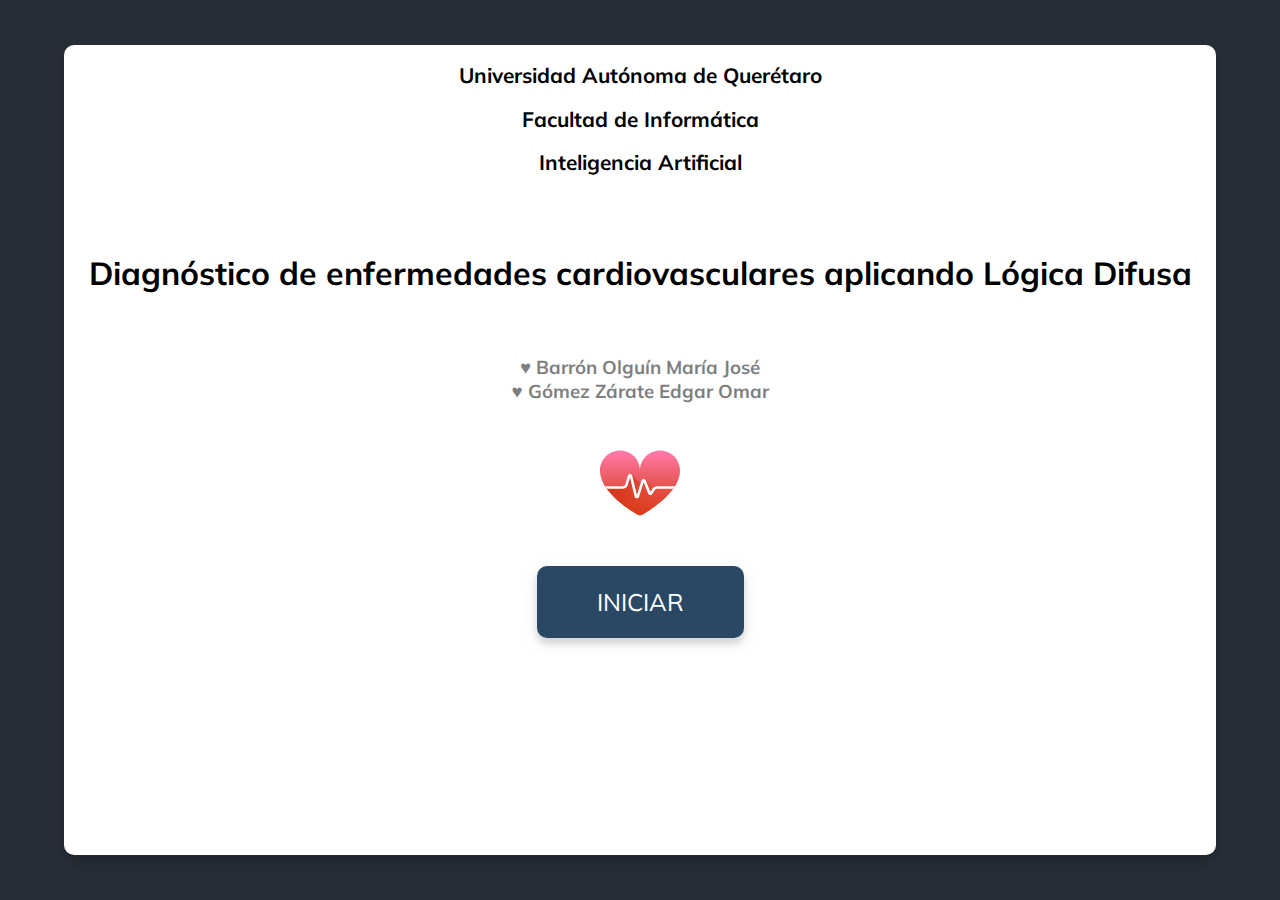
==== index.html @ 946467cd "*initial commit*" ====
<!DOCTYPE html>
<html lang="en">

<head>
	<meta charset="UTF-8">
	<title>Inicio</title>
	<link rel="stylesheet" href="./css/inicio.css">
	<link rel="stylesheet" href="./css/animate.css">
	<link href="./assets/heart.png" rel="icon">
</head>

<body onload="noBack();resetAll()">
	<div class="contenedor">

		<h2>Universidad Autónoma de Querétaro</h2>
		<h2>Facultad de Informática</h2>
		<h2>Inteligencia Artificial</h2><br><br>
		<h1>Diagnóstico de enfermedades cardiovasculares aplicando Lógica Difusa</h1><br><br>
		<h3> &hearts; Barrón Olguín María José</h3>
		<h3> &hearts; Gómez Zárate Edgar Omar</h3><br><br>
		<img class="animated heartBeat infinite" src="./assets/heart.svg" alt=""><br><br><br><br>

		<a class="botonSiguiente" onclick="start('diagnosis')">INICIAR</a>
	</div>



	<script src="./js/functions.js"></script>

</body>

</html>
---- css/inicio.css ----
@import url('https://fonts.googleapis.com/css?family=Muli&display=swap');

* {
	box-sizing: border-box;
}

body {
	/* background-color: #686de0; */
	background-color: #262f38;
	font-family: 'Muli', sans-serif;
	display: flex;
	flex-direction: column;
	align-items: center;
	justify-content: center;
	height: 100%;
	margin: 0;
}

.contenedor {
	background-color: #fff;
	border-radius: 10px;
	box-shadow: 0 10px 20px rgba(0,0,0,0.1), 0 6px 6px rgba(0,0,0,0.1);
	padding: 50px 0;
	text-align: center;
	width: 90%;
	height: 90vh;
	margin-top: 5vh;
	padding-top: 0px;
}

h2{
	font-size: 1.3em;
}

h3 {
	opacity: 0.5;
	margin: 0;
}

.res {
	font-size: 1.2em;
	letter-spacing: 1px;
	line-height: 40px;
	margin: 50px auto;
	max-width: 600px;
}

.botonSiguiente {
	background-color: #2a4764;
	border: 0;
	border-radius: 10px;
	box-shadow: 0 5px 15px rgba(0,0,0,0.1), 0 6px 6px rgba(0,0,0,0.1);
	color: #fff;
	font-size: 24px;
	padding: 21px 60px;
}

.botonSiguiente:active {
	transform: scale(0.98);
}

.botonSiguiente:focus {
	outline: 0;
}

.botonSiguiente:hover{
	background-color: #215992;
	cursor: pointer;
}


img{
	width: 80px;
	height: 80px;
}
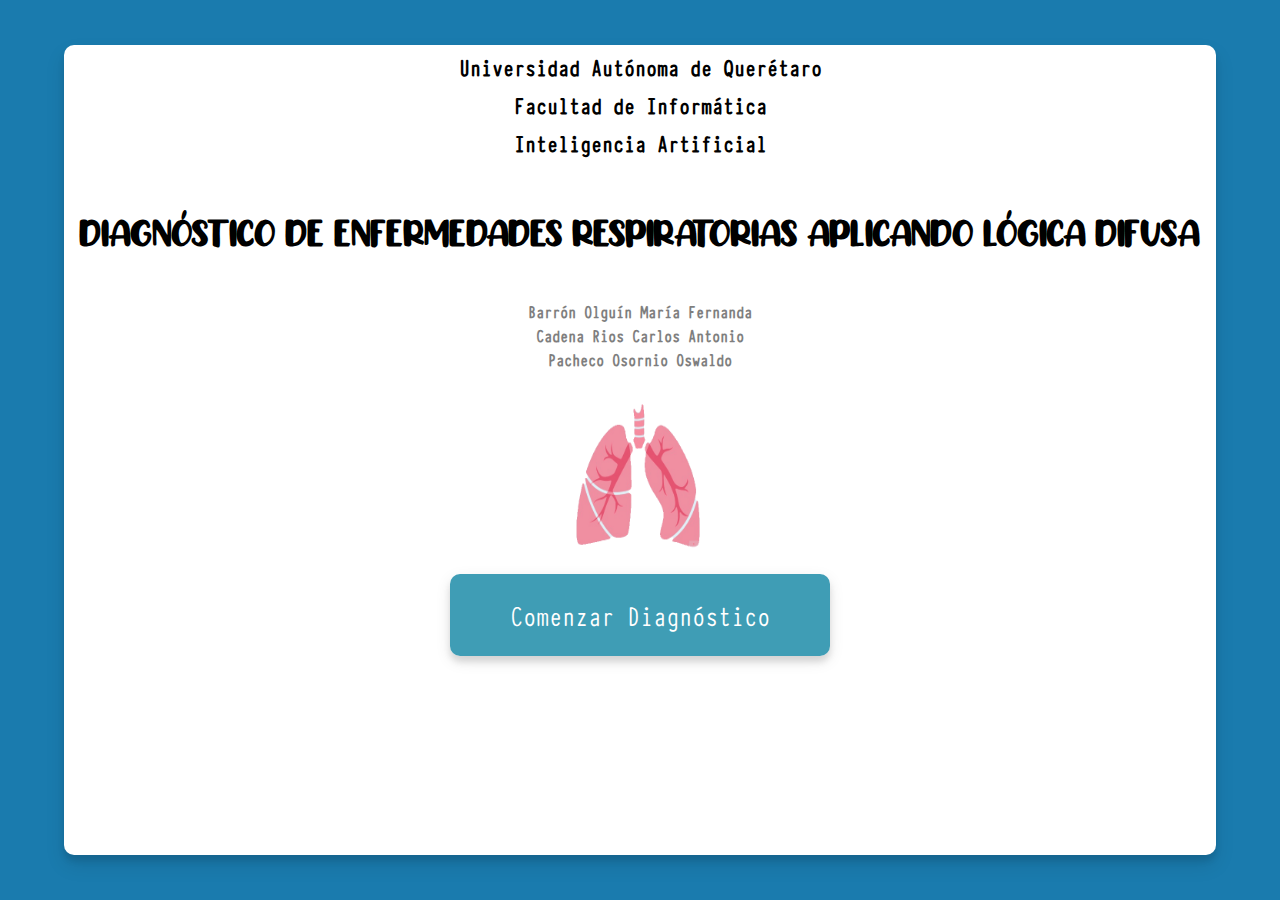
==== commit 80e559da: "terminado" ====
--- a/index.html
+++ b/index.html
@@ -6,7 +6,6 @@
 	<title>Inicio</title>
 	<link rel="stylesheet" href="./css/inicio.css">
 	<link rel="stylesheet" href="./css/animate.css">
-	<link href="./assets/heart.png" rel="icon">
 </head>
 
 <body onload="noBack();resetAll()">
@@ -14,13 +13,16 @@
 
 		<h2>Universidad Autónoma de Querétaro</h2>
 		<h2>Facultad de Informática</h2>
-		<h2>Inteligencia Artificial</h2><br><br>
-		<h1>Diagnóstico de enfermedades cardiovasculares aplicando Lógica Difusa</h1><br><br>
-		<h3> &hearts; Barrón Olguín María José</h3>
-		<h3> &hearts; Gómez Zárate Edgar Omar</h3><br><br>
-		<img class="animated heartBeat infinite" src="./assets/heart.svg" alt=""><br><br><br><br>
+		<h2>Inteligencia Artificial</h2> <br><br>
+		<h1>DIAGNÓSTICO DE ENFERMEDADES RESPIRATORIAS APLICANDO LÓGICA DIFUSA</h1><br><br>
+		
+		<h3>Barrón Olguín María Fernanda</h3>
+		<h3>Cadena Rios Carlos Antonio</h3>
+		<h3>Pacheco Osornio Oswaldo</h3><br>
+		
+		<img src="./assets/pulmon-unscreen.gif" alt=""><br><br><br>
 
-		<a class="botonSiguiente" onclick="start('diagnosis')">INICIAR</a>
+		<a class="botonSiguiente" onclick="start('diagnosis')">Comenzar Diagnóstico</a>
 	</div>
 
 
--- a/css/inicio.css
+++ b/css/inicio.css
@@ -4,9 +4,13 @@
 	box-sizing: border-box;
 }
 
+@font-face { font-family: tpw; src: url('../assets/lemon_friday/typew.otf'); }
+@font-face { font-family: Lemon; src: url('../assets/lemon_friday/Lemon Friday.ttf'); }
+
+
 body {
 	/* background-color: #686de0; */
-	background-color: #262f38;
+	background-color: #1A7BAE;
 	font-family: 'Muli', sans-serif;
 	display: flex;
 	flex-direction: column;
@@ -30,11 +34,21 @@
 
 h2{
 	font-size: 1.3em;
+	font-family: "tpw";
+	font-size: 25px;
+	margin: 5px;
+}
+
+h1 {
+	font-family: "Lemon";
+	font-size: 30px;
+	margin: 5px
 }
 
 h3 {
 	opacity: 0.5;
 	margin: 0;
+	font-family: "tpw";
 }
 
 .res {
@@ -46,13 +60,14 @@
 }
 
 .botonSiguiente {
-	background-color: #2a4764;
+	background-color: #3F9DB5;
 	border: 0;
 	border-radius: 10px;
 	box-shadow: 0 5px 15px rgba(0,0,0,0.1), 0 6px 6px rgba(0,0,0,0.1);
 	color: #fff;
-	font-size: 24px;
+	font-size: 30px;
 	padding: 21px 60px;
+	font-family: "tpw";
 }
 
 .botonSiguiente:active {
@@ -64,12 +79,12 @@
 }
 
 .botonSiguiente:hover{
-	background-color: #215992;
+	background-color: #3066BE;
 	cursor: pointer;
 }
 
 
 img{
-	width: 80px;
-	height: 80px;
+	width: 200px;
+	height: 160px;
 }